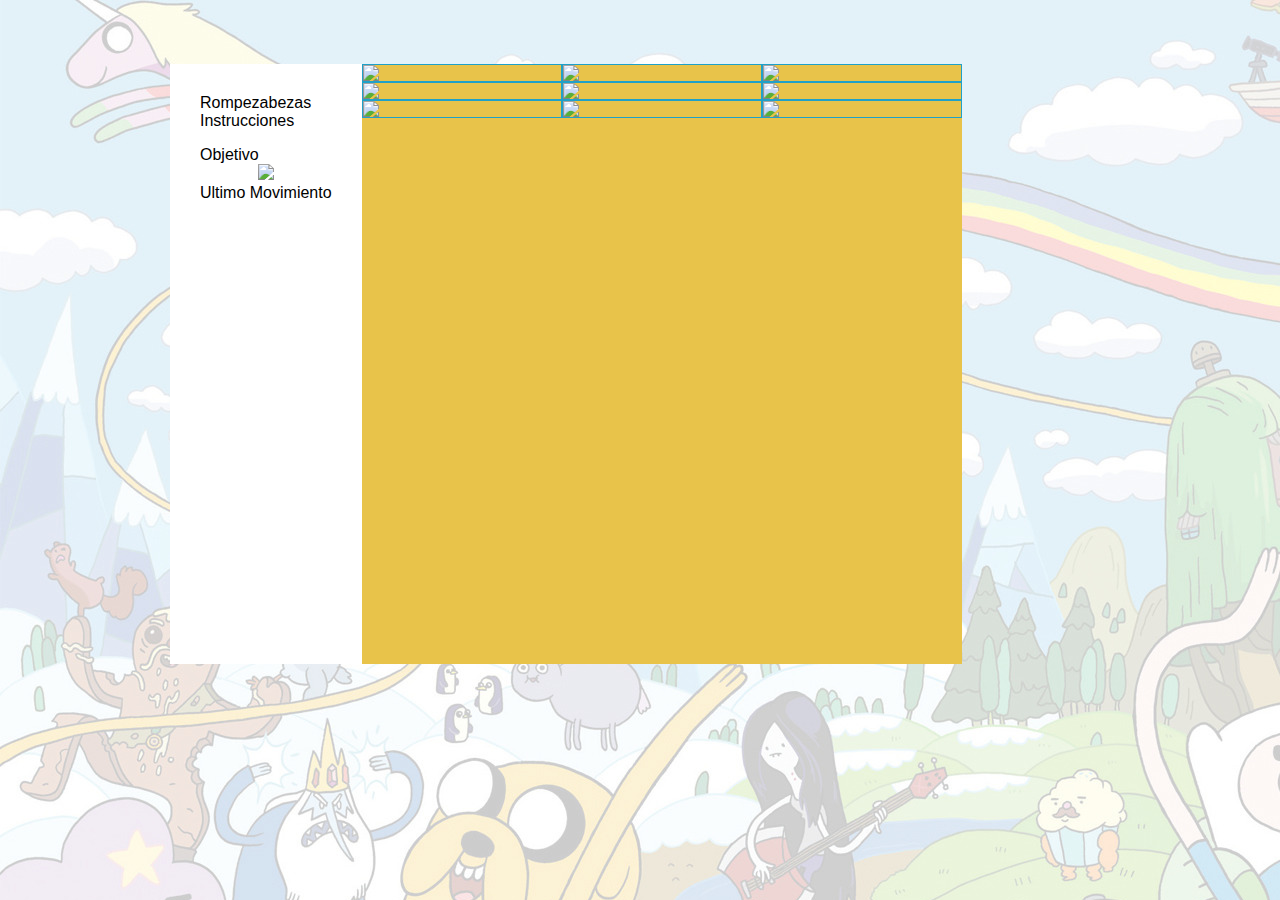
==== juego.html @ dd980c94 "ok" ====
<!DOCTYPE html>
<html>
  <head>
    <meta charset="utf-8">
    <title>BMO Arcade</title>
    <link rel="stylesheet" href="css/juego.css">
  </head>
  <body>
    <div class="col-40">
    
      <div id="titulo">Rompezabezas
      </div>
      <div id="instrucciones">Instrucciones
        <ul id="lista-instrucciones">
        </ul>
      </div>
      <div id="objetivo">Objetivo
        <div class="texto-centrado">
          <img src="C:\Users\Sheila\Desktop\Nicolas\Rompezabezas\rompecabezas-recursos\images\final.png">
        </div>
      </div>
      <div id="ultimo-mov">Ultimo Movimiento
        <div id="flecha" class="texto-centrado">
          
        </div>
      </div>
      
    </div>
    <div class="col-60">
      <div id="juego" class="container">
        <div id="pieza1"><img src="C:\Users\Sheila\Desktop\Nicolas\Rompezabezas\rompecabezas-recursos\images\10.jpg"></div>
        <div id="pieza2"><img src="C:\Users\Sheila\Desktop\Nicolas\Rompezabezas\rompecabezas-recursos\images\20.jpg"></div>
        <div id="pieza3"><img src="C:\Users\Sheila\Desktop\Nicolas\Rompezabezas\rompecabezas-recursos\images\30.jpg"></div>
        <div id="pieza4"><img src="C:\Users\Sheila\Desktop\Nicolas\Rompezabezas\rompecabezas-recursos\images\40.jpg"></div>
        <div id="pieza5"><img src="C:\Users\Sheila\Desktop\Nicolas\Rompezabezas\rompecabezas-recursos\images\50.jpg"></div>
        <div id="pieza6"><img src="C:\Users\Sheila\Desktop\Nicolas\Rompezabezas\rompecabezas-recursos\images\60.jpg"></div>
        <div id="pieza7"><img src="C:\Users\Sheila\Desktop\Nicolas\Rompezabezas\rompecabezas-recursos\images\70.jpg"></div>
        <div id="pieza8"><img src="C:\Users\Sheila\Desktop\Nicolas\Rompezabezas\rompecabezas-recursos\images\80.jpg"></div>
        <div id="pieza9"><img src="C:\Users\Sheila\Desktop\Nicolas\Rompezabezas\rompecabezas-recursos\images\9.jpg"></div>

      </div>
    </div>
    <div id="footer">
      
    </div>
    <script src="js/juego.js"></script>
  </body>
</html>
---- css/juego.css ----
/*Código armado por La Foca Loca S.A. No modificar*/
body {
  font-family: Arial, sans-serif;
  width: 940px;
  margin: 5% auto;
  min-height: 100%;
  background-image: url(../images/adventure.jpg);
}
ul {
  padding-left: 0;
  list-style: none;
}
li {
  padding: 5px 0;
  animation: fadein 5s;
}
li::before {
  content: "• ";
  color: #EC6778;
}

.col-40 h1 {
  font-size: 20px;
  color: #E84A5F;
}

.col-40, .col-60 {
  display: table-cell;
  margin: 0;
  vertical-align: top;
}
.col-40 {
  background: #FFF;
  padding: 30px;
  color: #000;
}

.col-60 {
  background: #E84A5F;

}

#flecha{
  font-size: 60px;
}

.texto-centrado {
  text-align: center;
}

#juego div {
  text-align: center;
  animation: fadein 2s;
}

@keyframes fadein {
  from { opacity: 0; }
  to   { opacity: 1; }
}

.col-60 .container{
  height: 600px;
  width: 600px;
  background-color: #e8c34a;
}

.col-60 .container img{
  display: flex;
  width: 33%;
  float:left;
  border: rgb(31, 161, 201) 0.01px solid;
}
#objetivo img{
  width: 70%;
  
}
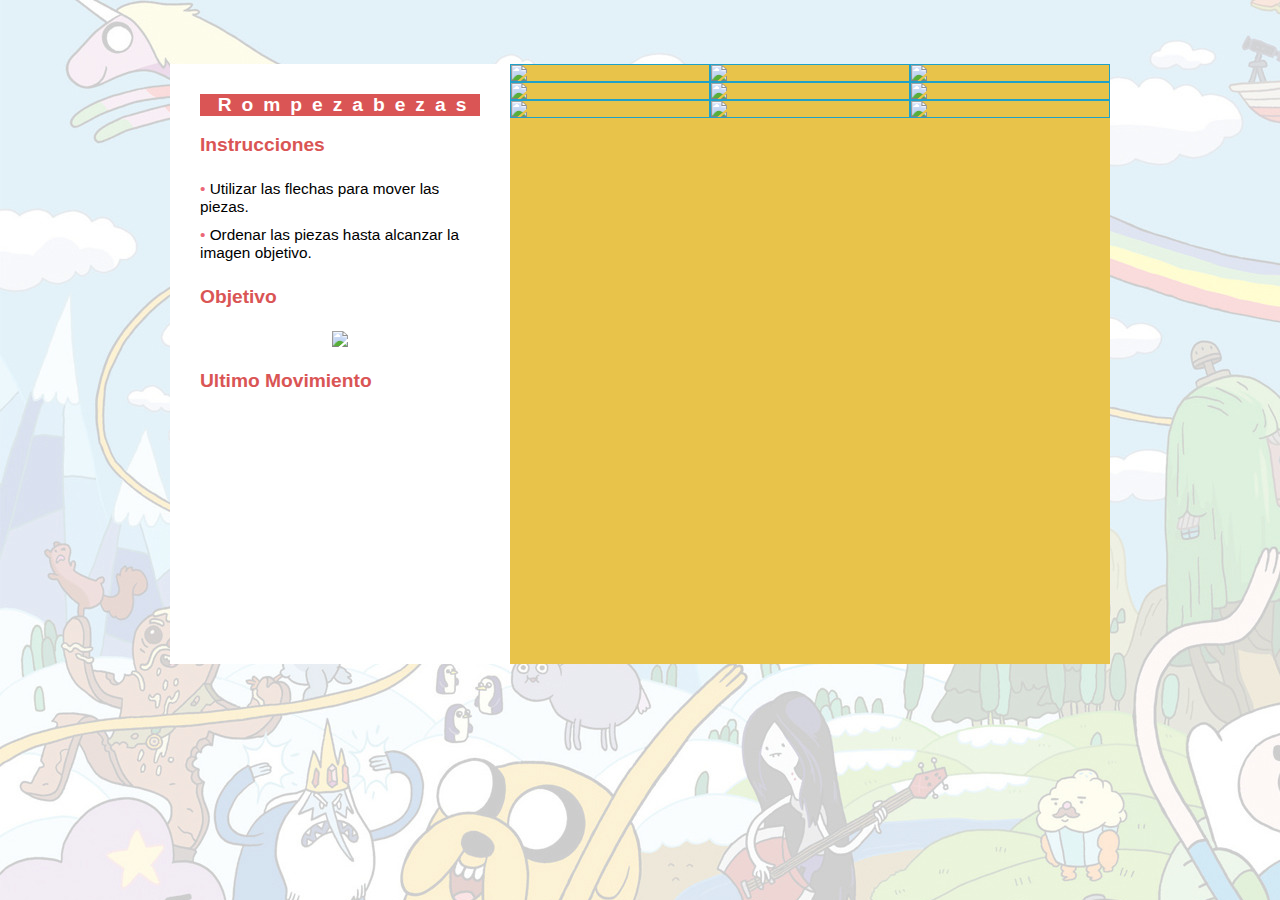
==== commit 05710cea: "actual" ====
--- a/juego.html
+++ b/juego.html
@@ -10,16 +10,19 @@
     
       <div id="titulo">Rompezabezas
       </div>
-      <div id="instrucciones">Instrucciones
+      <br>
+      <div id="instrucciones"><b>Instrucciones</b>
         <ul id="lista-instrucciones">
         </ul>
       </div>
-      <div id="objetivo">Objetivo
+      <div id="objetivo"><b>Objetivo</b>
+        <br><br>
         <div class="texto-centrado">
           <img src="C:\Users\Sheila\Desktop\Nicolas\Rompezabezas\rompecabezas-recursos\images\final.png">
         </div>
       </div>
-      <div id="ultimo-mov">Ultimo Movimiento
+      <br>
+      <div id="ultimo-mov"><b>Ultimo Movimiento</b>
         <div id="flecha" class="texto-centrado">
           
         </div>
--- a/css/juego.css
+++ b/css/juego.css
@@ -71,8 +71,31 @@
   border: rgb(31, 161, 201) 0.01px solid;
 }
 #objetivo img{
-  width: 70%;
-  
+  width: 60%;  
+}
+#titulo{
+  letter-spacing: 10px;
+  font-size: 120%;
+  font-weight: bold;
+  background-color: rgb(218, 85, 85);
+  color: #fff;
+  padding-left: 5%;
+  text-align: center;
 }
 
-
+#instrucciones{
+  color:  rgb(218, 85, 85) ;
+  font-size: 120%;
+}
+#instrucciones li{
+  color:#000;
+  font-size: 80%;
+}
+#objetivo{
+  color:  rgb(218, 85, 85) ;
+  font-size: 120%;
+}
+#ultimo-mov{
+  color:  rgb(218, 85, 85) ;
+  font-size: 120%;
+}
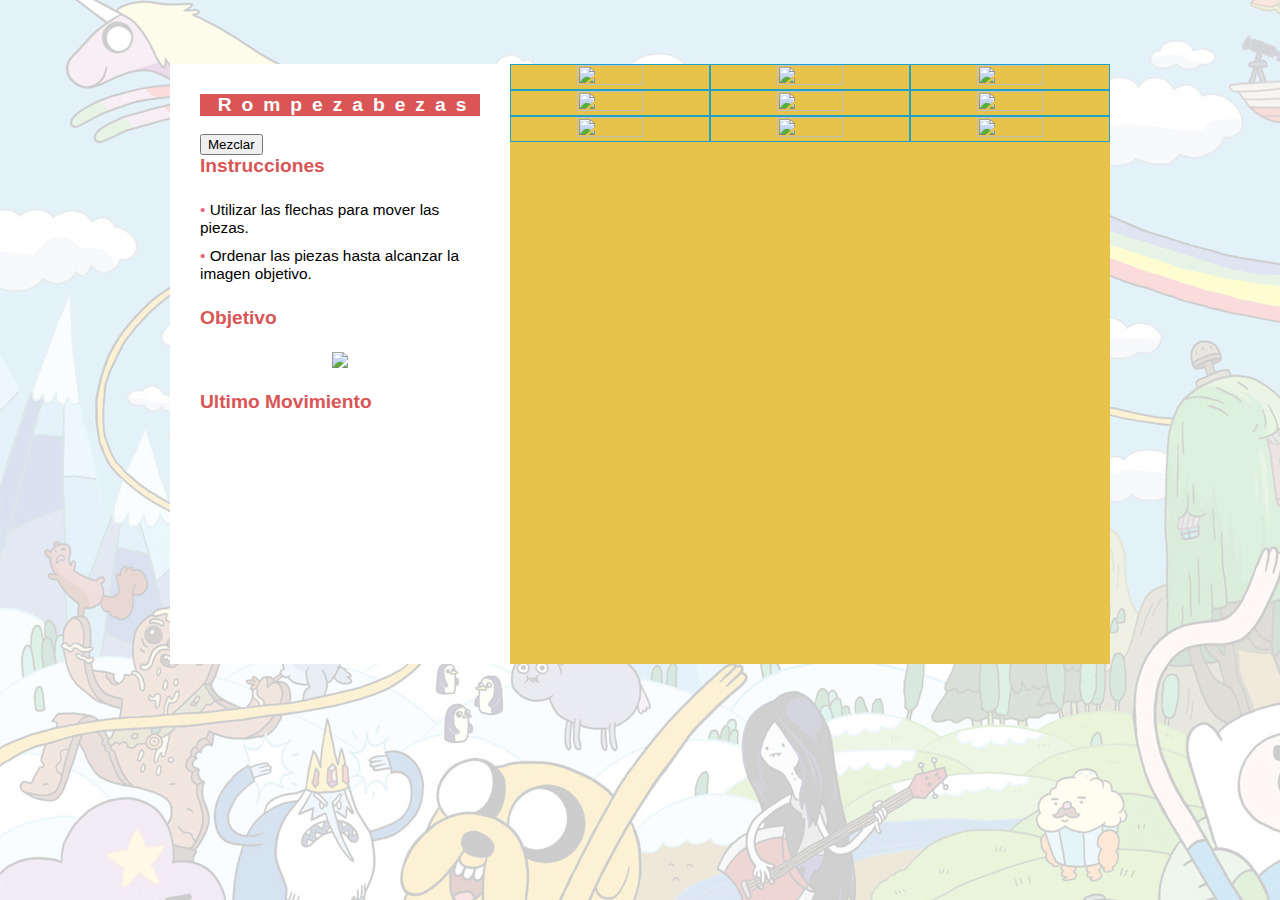
==== commit 0f7239b7: "por terminar" ====
--- a/juego.html
+++ b/juego.html
@@ -11,6 +11,7 @@
       <div id="titulo">Rompezabezas
       </div>
       <br>
+      <button onclick="iniciar();"> Mezclar</button>
       <div id="instrucciones"><b>Instrucciones</b>
         <ul id="lista-instrucciones">
         </ul>
@@ -39,7 +40,7 @@
         <div id="pieza6"><img src="C:\Users\Sheila\Desktop\Nicolas\Rompezabezas\rompecabezas-recursos\images\60.jpg"></div>
         <div id="pieza7"><img src="C:\Users\Sheila\Desktop\Nicolas\Rompezabezas\rompecabezas-recursos\images\70.jpg"></div>
         <div id="pieza8"><img src="C:\Users\Sheila\Desktop\Nicolas\Rompezabezas\rompecabezas-recursos\images\80.jpg"></div>
-        <div id="pieza9"><img src="C:\Users\Sheila\Desktop\Nicolas\Rompezabezas\rompecabezas-recursos\images\9.jpg"></div>
+        <div id="pieza9"><img src="C:\Users\Sheila\Desktop\Rompezabezas\rompecabezas-recursos\images/90.jpg"></div>
 
       </div>
     </div>
--- a/css/juego.css
+++ b/css/juego.css
@@ -67,6 +67,7 @@
 .col-60 .container img{
   display: flex;
   width: 33%;
+  height: 33%;
   float:left;
   border: rgb(31, 161, 201) 0.01px solid;
 }
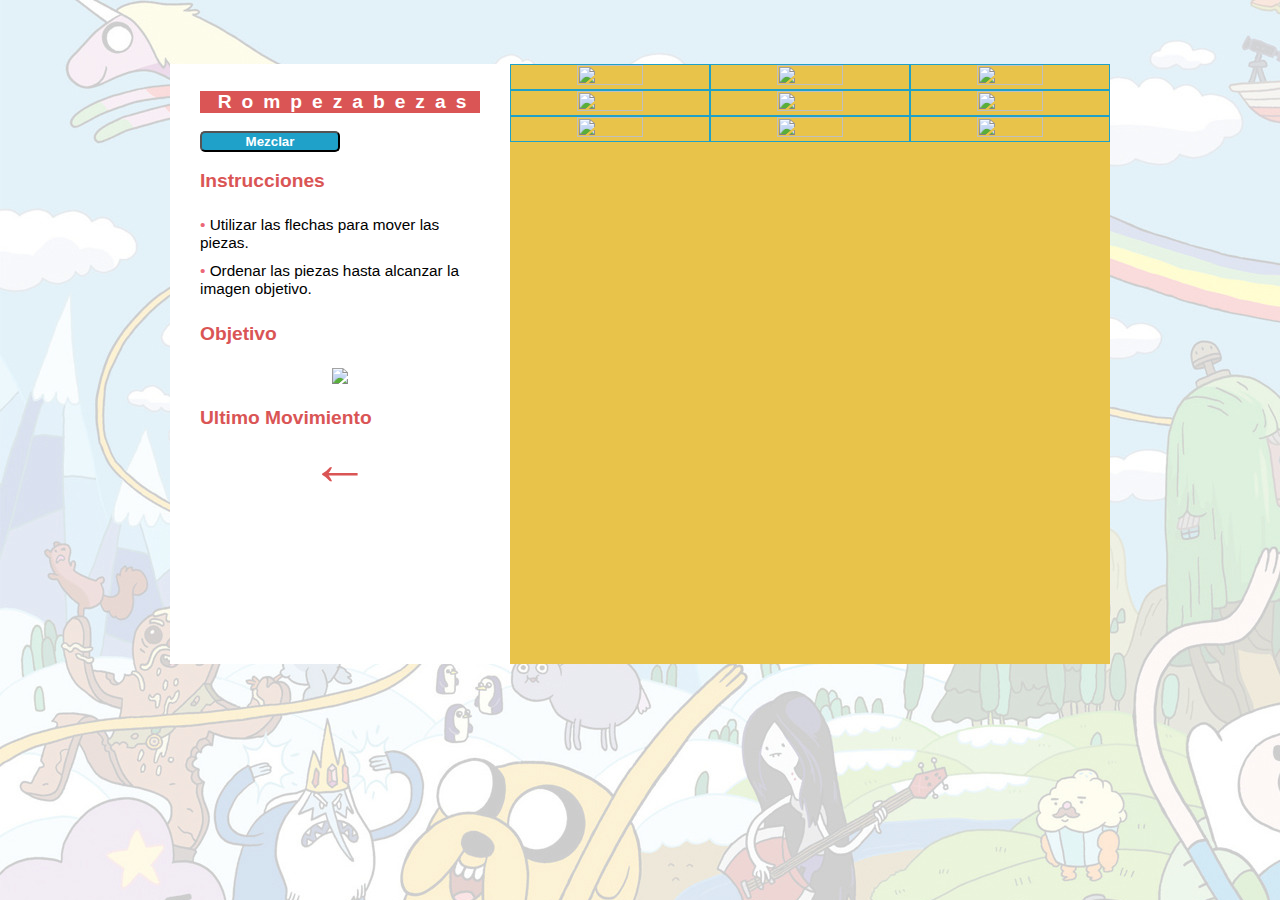
==== commit f3ffb857: "ok" ====
--- a/juego.html
+++ b/juego.html
@@ -11,7 +11,7 @@
       <div id="titulo">Rompezabezas
       </div>
       <br>
-      <button onclick="iniciar();"> Mezclar</button>
+      <button onclick="mezclarPiezas(20);"> Mezclar</button><br>
       <div id="instrucciones"><b>Instrucciones</b>
         <ul id="lista-instrucciones">
         </ul>
--- a/css/juego.css
+++ b/css/juego.css
@@ -72,9 +72,10 @@
   border: rgb(31, 161, 201) 0.01px solid;
 }
 #objetivo img{
-  width: 60%;  
+  width: 50%;  
 }
 #titulo{
+  margin-top: -1%;
   letter-spacing: 10px;
   font-size: 120%;
   font-weight: bold;
@@ -100,3 +101,14 @@
   color:  rgb(218, 85, 85) ;
   font-size: 120%;
 }
+button {
+  display: flex;
+  width: 50%;
+  background-color:rgb(31, 161, 201);
+  height: 15%;
+  justify-content: center;
+  border-radius: 5px;
+  color: #FFF;
+  font-weight: bold;
+  align-items: center;
+}
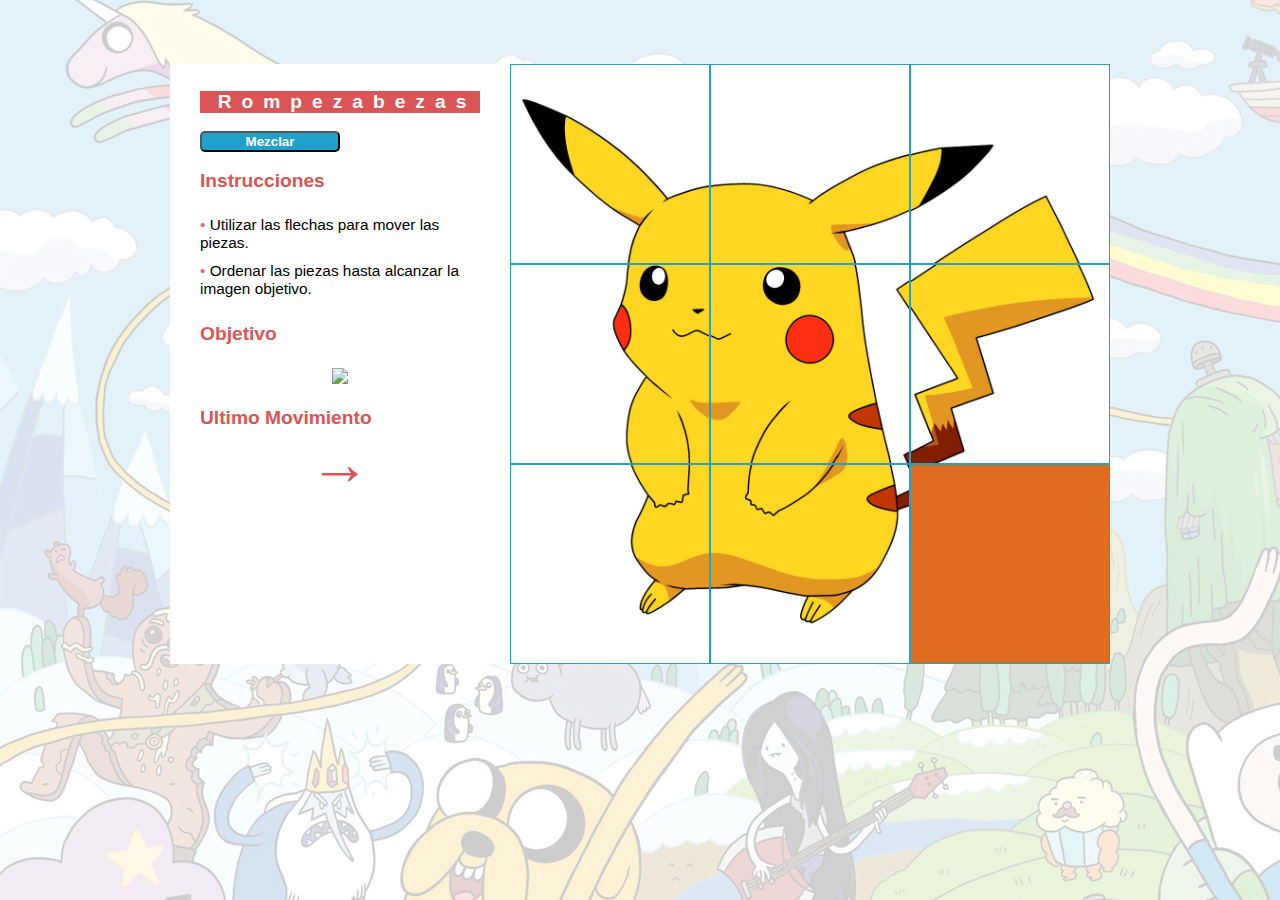
==== commit 8c50e90e: "terminado" ====
--- a/juego.html
+++ b/juego.html
@@ -11,7 +11,7 @@
       <div id="titulo">Rompezabezas
       </div>
       <br>
-      <button onclick="mezclarPiezas(20);"> Mezclar</button><br>
+      <button onclick="mezclarPiezas(60);"> Mezclar</button><br>
       <div id="instrucciones"><b>Instrucciones</b>
         <ul id="lista-instrucciones">
         </ul>
@@ -32,15 +32,15 @@
     </div>
     <div class="col-60">
       <div id="juego" class="container">
-        <div id="pieza1"><img src="C:\Users\Sheila\Desktop\Nicolas\Rompezabezas\rompecabezas-recursos\images\10.jpg"></div>
-        <div id="pieza2"><img src="C:\Users\Sheila\Desktop\Nicolas\Rompezabezas\rompecabezas-recursos\images\20.jpg"></div>
-        <div id="pieza3"><img src="C:\Users\Sheila\Desktop\Nicolas\Rompezabezas\rompecabezas-recursos\images\30.jpg"></div>
-        <div id="pieza4"><img src="C:\Users\Sheila\Desktop\Nicolas\Rompezabezas\rompecabezas-recursos\images\40.jpg"></div>
-        <div id="pieza5"><img src="C:\Users\Sheila\Desktop\Nicolas\Rompezabezas\rompecabezas-recursos\images\50.jpg"></div>
-        <div id="pieza6"><img src="C:\Users\Sheila\Desktop\Nicolas\Rompezabezas\rompecabezas-recursos\images\60.jpg"></div>
-        <div id="pieza7"><img src="C:\Users\Sheila\Desktop\Nicolas\Rompezabezas\rompecabezas-recursos\images\70.jpg"></div>
-        <div id="pieza8"><img src="C:\Users\Sheila\Desktop\Nicolas\Rompezabezas\rompecabezas-recursos\images\80.jpg"></div>
-        <div id="pieza9"><img src="C:\Users\Sheila\Desktop\Rompezabezas\rompecabezas-recursos\images/90.jpg"></div>
+        <div id="pieza1"><img src=".\images\1.jpg"></div>
+        <div id="pieza2"><img src=".\images\2.jpg"></div>
+        <div id="pieza3"><img src=".\images\3.jpg"></div>
+        <div id="pieza4"><img src=".\images\4.jpg"></div>
+        <div id="pieza5"><img src=".\images\5.jpg"></div>
+        <div id="pieza6"><img src=".\images\6.jpg"></div>
+        <div id="pieza7"><img src=".\images\7.jpg"></div>
+        <div id="pieza8"><img src=".\images\8.jpg"></div>
+        <div id="pieza9"><img src=".\images/90.jpg"></div>
 
       </div>
     </div>
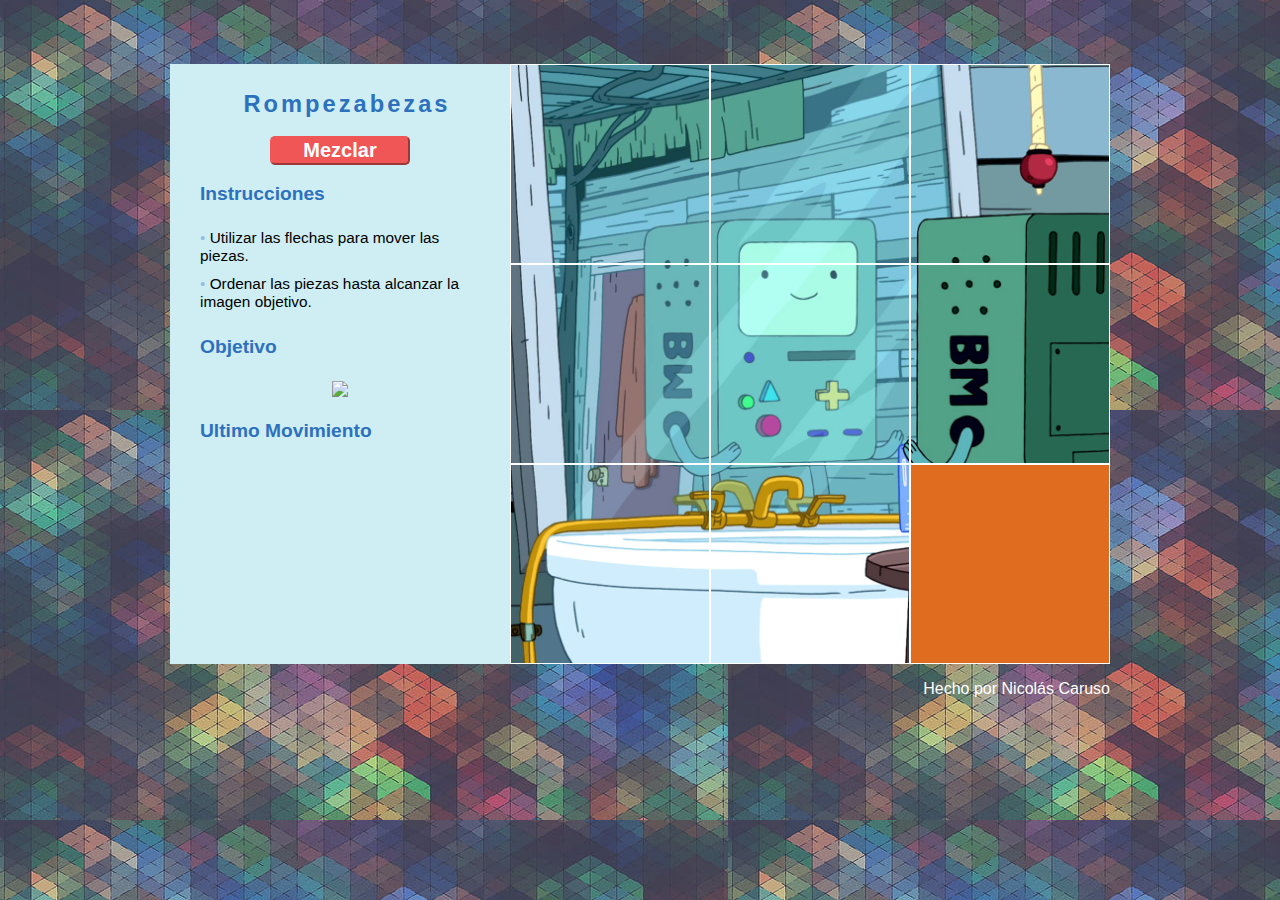
==== commit 7fb8ba93: "terminado" ====
--- a/juego.html
+++ b/juego.html
@@ -32,20 +32,20 @@
     </div>
     <div class="col-60">
       <div id="juego" class="container">
-        <div id="pieza1"><img src=".\images\1.jpg"></div>
-        <div id="pieza2"><img src=".\images\2.jpg"></div>
-        <div id="pieza3"><img src=".\images\3.jpg"></div>
-        <div id="pieza4"><img src=".\images\4.jpg"></div>
-        <div id="pieza5"><img src=".\images\5.jpg"></div>
-        <div id="pieza6"><img src=".\images\6.jpg"></div>
-        <div id="pieza7"><img src=".\images\7.jpg"></div>
-        <div id="pieza8"><img src=".\images\8.jpg"></div>
+        <div id="pieza1"><img src=".\images\10.jpg"></div>
+        <div id="pieza2"><img src=".\images\20.jpg"></div>
+        <div id="pieza3"><img src=".\images\30.jpg"></div>
+        <div id="pieza4"><img src=".\images\40.jpg"></div>
+        <div id="pieza5"><img src=".\images\50.jpg"></div>
+        <div id="pieza6"><img src=".\images\60.jpg"></div>
+        <div id="pieza7"><img src=".\images\70.jpg"></div>
+        <div id="pieza8"><img src=".\images\80.jpg"></div>
         <div id="pieza9"><img src=".\images/90.jpg"></div>
 
       </div>
     </div>
     <div id="footer">
-      
+      <p>Hecho por Nicolás Caruso</p>
     </div>
     <script src="js/juego.js"></script>
   </body>
--- a/css/juego.css
+++ b/css/juego.css
@@ -1,10 +1,9 @@
-/*Código armado por La Foca Loca S.A. No modificar*/
 body {
   font-family: Arial, sans-serif;
   width: 940px;
   margin: 5% auto;
   min-height: 100%;
-  background-image: url(../images/adventure.jpg);
+  background-image: url(../images/fondo.jpg);
 }
 ul {
   padding-left: 0;
@@ -16,12 +15,12 @@
 }
 li::before {
   content: "• ";
-  color: #EC6778;
+  color: rgba(45, 113, 190, 0.397);
 }
 
 .col-40 h1 {
   font-size: 20px;
-  color: #E84A5F;
+  color: rgb(45, 113, 190);
 }
 
 .col-40, .col-60 {
@@ -30,9 +29,10 @@
   vertical-align: top;
 }
 .col-40 {
-  background: #FFF;
+  background: rgb(207, 238, 243);
   padding: 30px;
   color: #000;
+  align-items: center;
 }
 
 .col-60 {
@@ -69,24 +69,24 @@
   width: 33%;
   height: 33%;
   float:left;
-  border: rgb(31, 161, 201) 0.01px solid;
+  border: rgb(255, 255, 255) 0.01px solid;
 }
 #objetivo img{
   width: 50%;  
 }
 #titulo{
   margin-top: -1%;
-  letter-spacing: 10px;
-  font-size: 120%;
+  letter-spacing: 3px;
+  font-size: 148%;
   font-weight: bold;
-  background-color: rgb(218, 85, 85);
-  color: #fff;
+  color: rgb(45, 113, 190);
   padding-left: 5%;
   text-align: center;
+  border-radius: 5px;
 }
 
 #instrucciones{
-  color:  rgb(218, 85, 85) ;
+  color:  rgb(45, 113, 190) ;
   font-size: 120%;
 }
 #instrucciones li{
@@ -94,21 +94,28 @@
   font-size: 80%;
 }
 #objetivo{
-  color:  rgb(218, 85, 85) ;
+  color: rgb(45, 113, 190) ;
   font-size: 120%;
 }
 #ultimo-mov{
-  color:  rgb(218, 85, 85) ;
+  color:  rgb(45, 113, 190) ;
   font-size: 120%;
 }
 button {
   display: flex;
   width: 50%;
-  background-color:rgb(31, 161, 201);
+  background-color:rgb(240, 86, 86);
   height: 15%;
   justify-content: center;
   border-radius: 5px;
   color: #FFF;
   font-weight: bold;
-  align-items: center;
+  font-size: 20px;
+  margin-left: 25%;
+  border-color: rgb(240, 86, 86);
 }
+#footer{
+  display: flex;
+  color:white;
+  justify-content: flex-end;  
+}